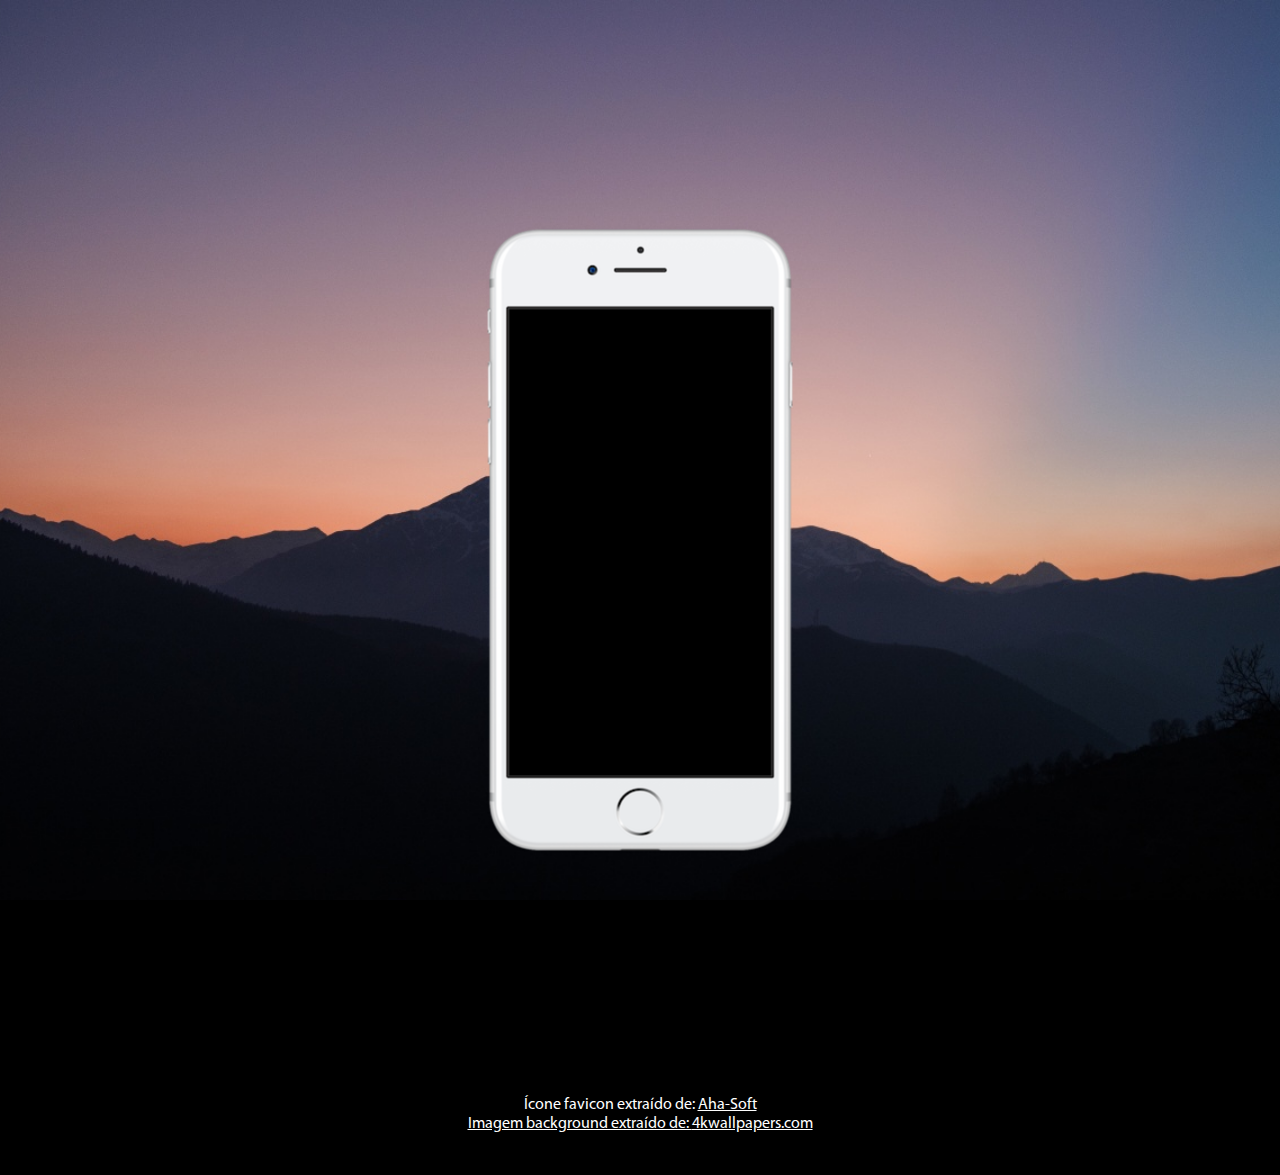
==== index.html @ e69a7585 "Updates: backgrounds, fonts, colors" ====
<!DOCTYPE html>
<html lang="pt-br">

<head>
    <meta charset="UTF-8">
    <meta http-equiv="X-UA-Compatible" content="IE=edge">
    <meta name="viewport" content="width=device-width, initial-scale=1.0">
    <title>Projeto: redes sociais - Corporate</title>
    <link rel="shortcut icon" href="/img/Aha-Soft-3d-Social-Social-network.ico" type="image/x-icon">
    <link rel="stylesheet" href="/styles/style.css">
</head>

<body>
    <header>


    </header>
    <main>
        <section id="phone"></section>
        <section id="social-medias"></section>

    </main>
    <footer>

        <p>Ícone favicon extraído de:
            <a href="https://iconarchive.com/show/3d-social-icons-by-aha-soft/Social-network-icon.html" title="Aha-Soft"
                target="_blank">Aha-Soft
        </p>
        <p>
            Imagem background extraído de: <a
                href="https://4kwallpapers.com/nature/sunset-mountains-silhouette-5k-47.html">4kwallpapers.com</a>
        </p>



    </footer>

</body>

</html>
---- styles/style.css ----
@charset "UTF-8";

@font-face {
    font-family: 'myriadPRO';
    src: url(/fonts/myriad-pro-regular.OTF);
}

:root {
    --fontMyriad: 'myriadPRO';
    --fontAlternative: 'arial';
    --fontColor: white;
    --corMenuApple: #333333;

}

* {
    margin: 0px;
    padding: 0px;
    font-family: var(--fontMyriad);
    color: var(--fontColor);

}

html {

    height: 100vh;
    width: 100vw;
    background-color: black;
}

body {
    background-image: url(/img/sunset-mountains-silhouette-5k-1280x800-47.jpg);
    background-repeat: no-repeat;
    background-position: top center;
    background-size: cover;
    background-attachment: fixed;
}


main {
    position: relative;
    height: 120vh;

}

footer {
    height: 7vh;
    background-color: black;
    text-align: center;
    padding: 1em;
}

section#phone {
    position: absolute;
    top: 50%;
    left: 50%;
    transform: translate(-50%, -50%);


    height: 627px;
    width: 311px;
    background-image: url(/imagens/frame-iphone.png);
    background-repeat: no-repeat;
    background-position: top center;

}
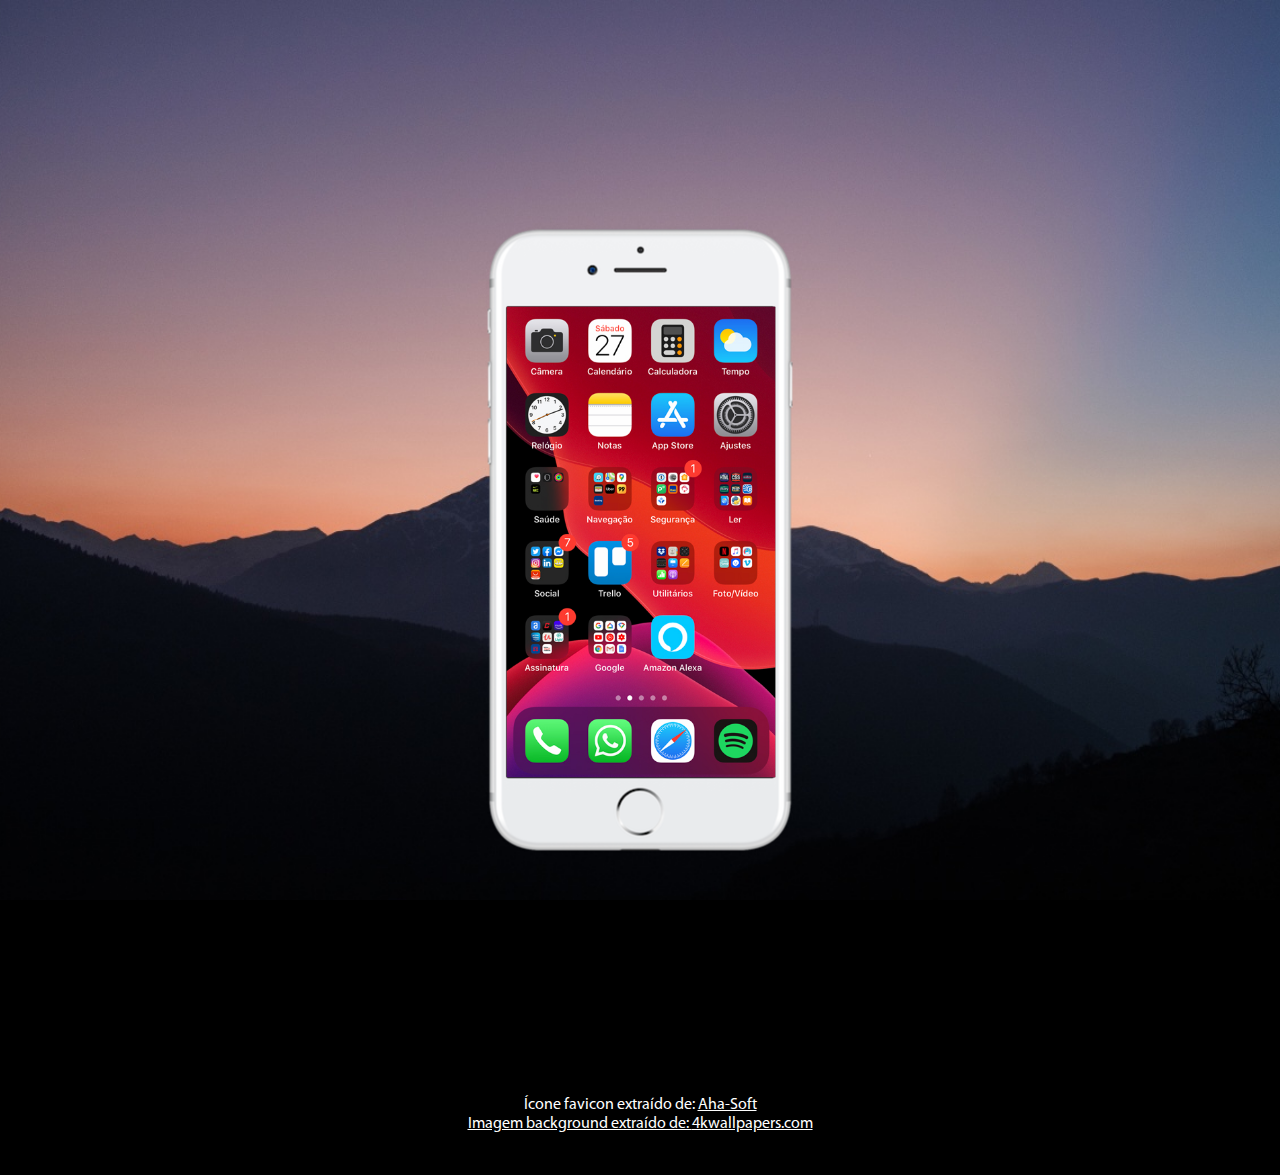
==== commit 67816792: "Update: home screen" ====
--- a/index.html
+++ b/index.html
@@ -16,7 +16,10 @@
 
     </header>
     <main>
-        <section id="phone"></section>
+        <section id="phone">
+            <iframe src="home.html" name="tela" id="tela" frameborder="0"></iframe>
+        </section>
+
         <section id="social-medias"></section>
 
     </main>
--- a/styles/style.css
+++ b/styles/style.css
@@ -63,4 +63,12 @@
     background-repeat: no-repeat;
     background-position: top center;
 
+}
+
+iframe#tela {
+    position: relative;
+    top: 80px;
+    left: 22px;
+    width: 269px;
+    height: 471px;
 }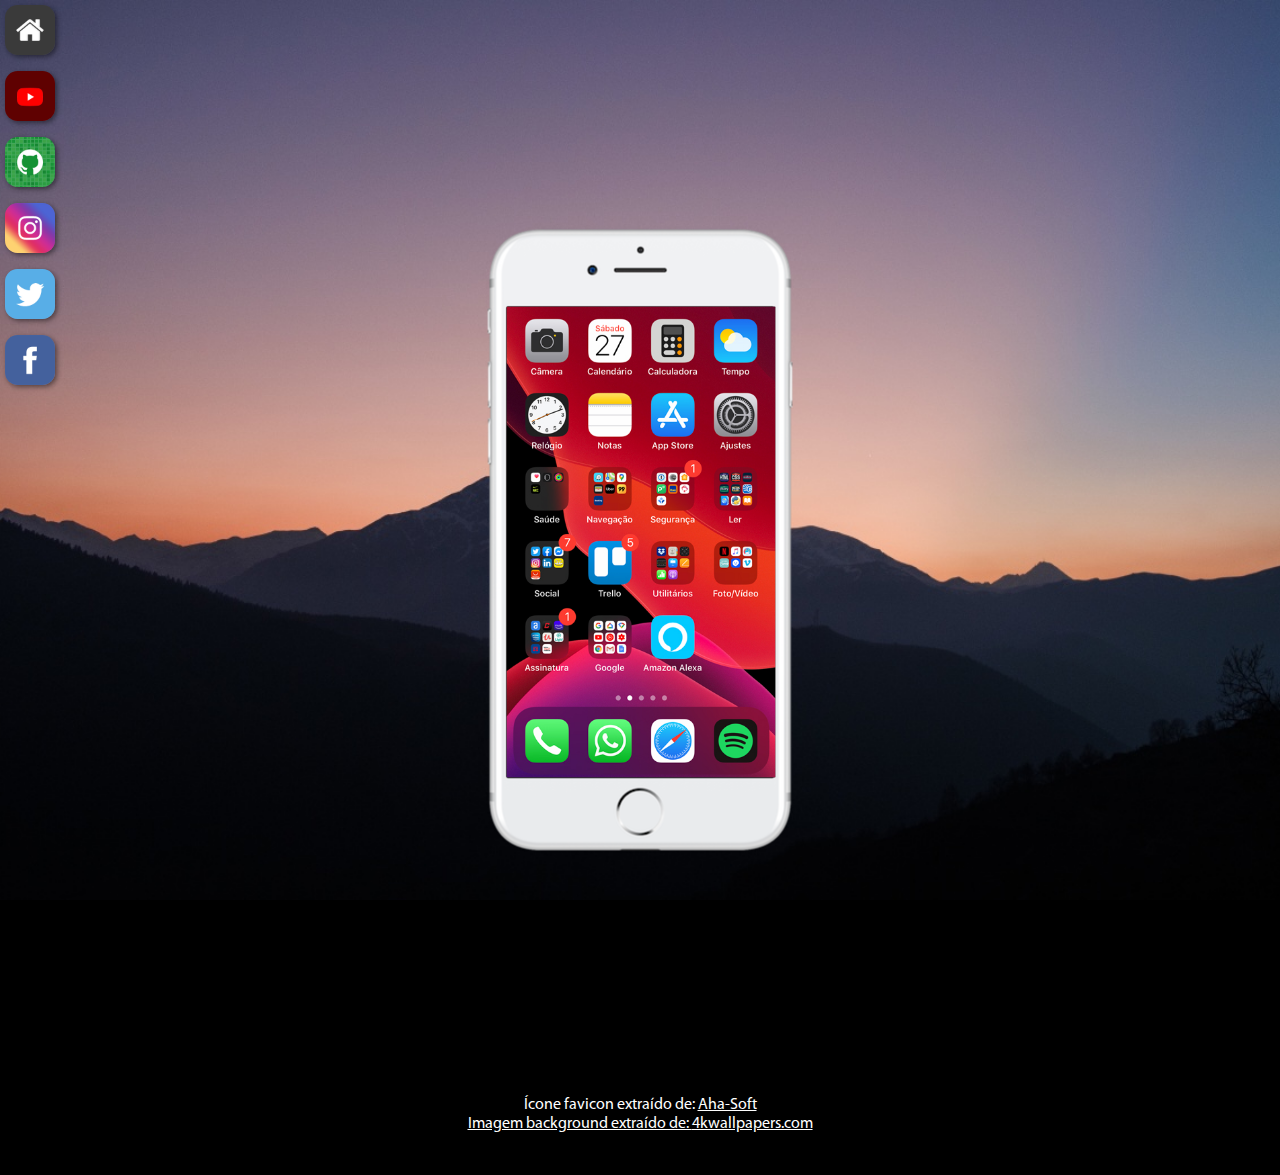
==== commit e6dbe6ba: "Update: buttons styles" ====
--- a/index.html
+++ b/index.html
@@ -11,16 +11,23 @@
 </head>
 
 <body>
-    <header>
-
-
-    </header>
     <main>
         <section id="phone">
-            <iframe src="home.html" name="tela" id="tela" frameborder="0"></iframe>
+            <iframe src="home.html" name="tela" id="tela" frameborder="0">
+                <p>Seu navegador não é compatível com iframe. </p>
+                <p>Se desejar, poderá fazer o <a href="https://www.google.com/intl/pt-BR/chrome/">download</a> do Google
+                    Chrome11</p>
+            </iframe>
         </section>
 
-        <section id="social-medias"></section>
+        <section id="social-medias">
+            <a href="#" target="tela"><img src="/imagens/logo-home.jpg" alt="home"></a><br>
+            <a href="#" target="tela"><img src="/imagens/logo-youtube.jpg" alt="youtube"></a><br>
+            <a href="#" target="tela"><img src="/imagens/logo-github.jpg" alt="github"></a><br>
+            <a href="#" target="tela"><img src="/imagens/logo-instagram.jpg" alt="instagram"></a><br>
+            <a href="#" target="tela"><img src="/imagens/logo-twitter.jpg" alt="twitter"></a><br>
+            <a href="#" target="tela"><img src="/imagens/logo-facebook.jpg" alt="facebook"></a><br>
+        </section>
 
     </main>
     <footer>
--- a/styles/style.css
+++ b/styles/style.css
@@ -71,4 +71,27 @@
     left: 22px;
     width: 269px;
     height: 471px;
+}
+
+
+/*posiciona social-medias a direita, na tela
+*/
+section#social-medias {
+    text-align: left;
+}
+
+section#social-medias>a>img {
+    width: 50px;
+    height: 50px;
+    margin: 5px;
+    border-radius: 25%;
+    box-shadow: 2px 2px 5px rgba(0, 0, 0, 0.459);
+    box-sizing: border-box;
+}
+
+section#social-medias img:hover {
+    border: 2px solid white;
+    transform: translate(-2px, -2px);
+    box-shadow: 4px 4px 5px rgba(43, 6, 6, 0.459);
+    transition: transform 2s, border 1s;
 }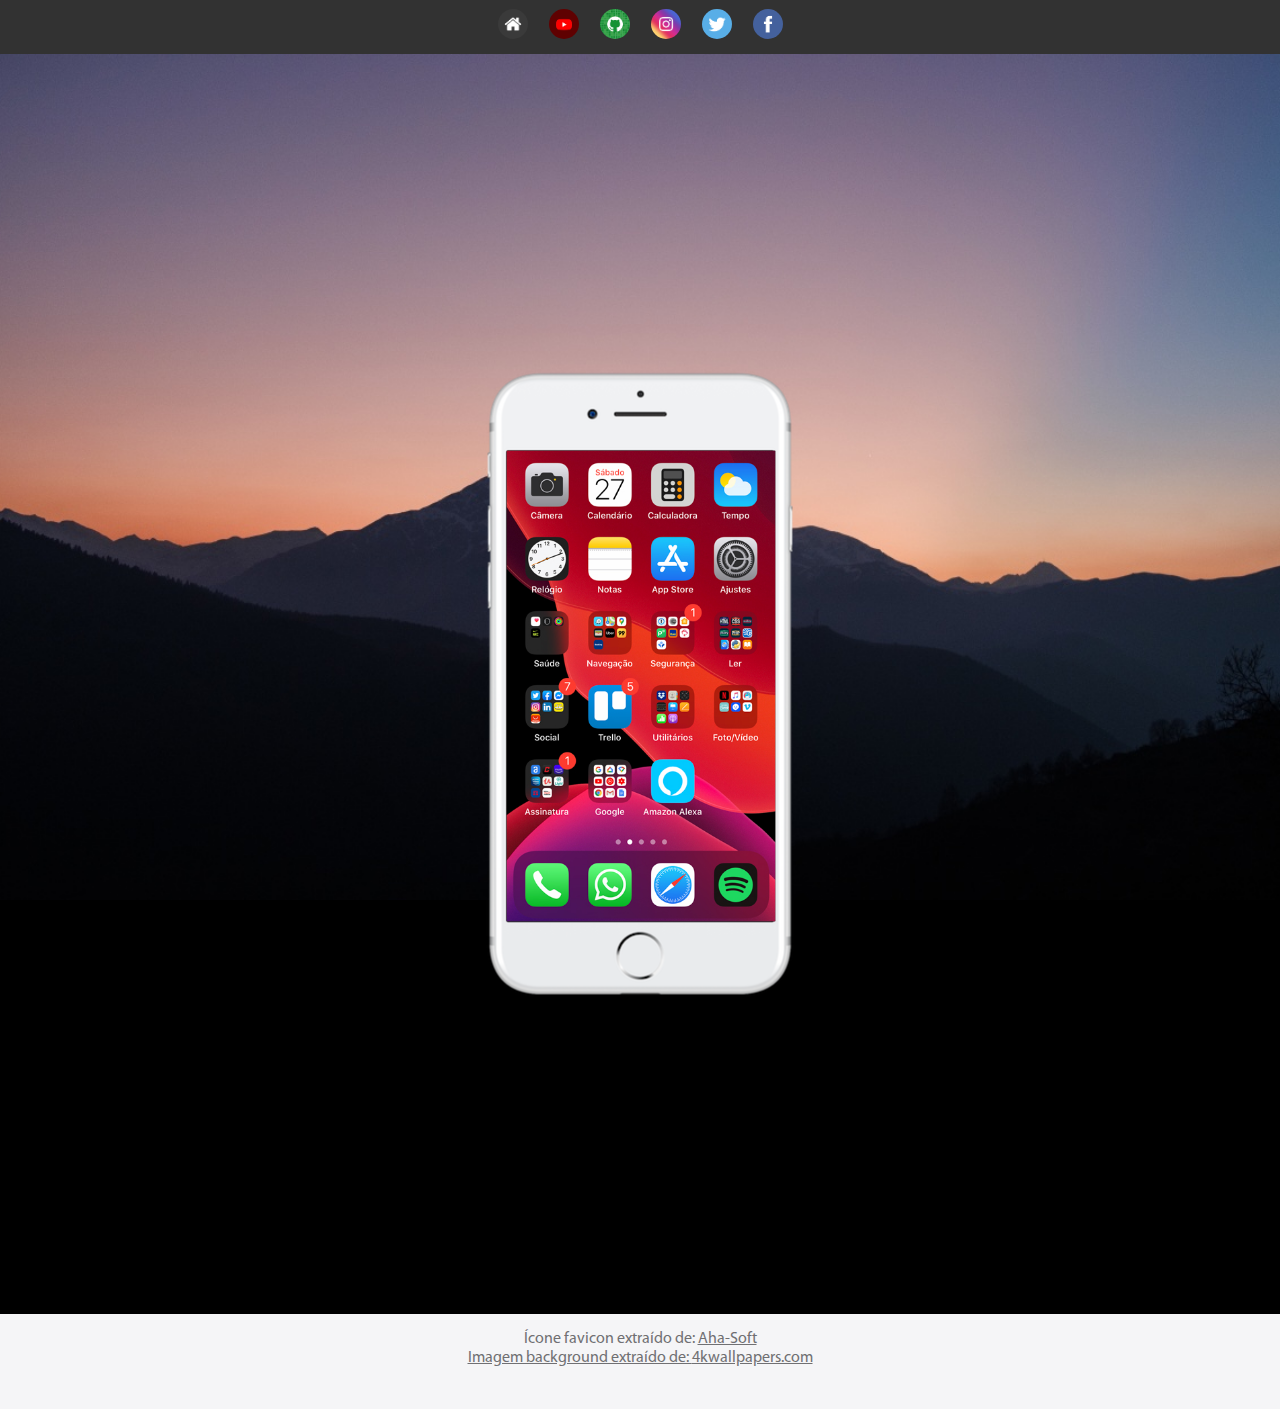
==== commit 238e69d7: "Update: header (display flex)" ====
--- a/index.html
+++ b/index.html
@@ -11,6 +11,17 @@
 </head>
 
 <body>
+    <header>
+        <section id="social-medias">
+            <a href="#" target="tela"><img src="/imagens/logo-home.jpg" alt="home"></a>
+            <a href="#" target="tela"><img src="/imagens/logo-youtube.jpg" alt="youtube"></a>
+            <a href="#" target="tela"><img src="/imagens/logo-github.jpg" alt="github"></a>
+            <a href="#" target="tela"><img src="/imagens/logo-instagram.jpg" alt="instagram"></a>
+            <a href="#" target="tela"><img src="/imagens/logo-twitter.jpg" alt="twitter"></a>
+            <a href="#" target="tela"><img src="/imagens/logo-facebook.jpg" alt="facebook"></a>
+        </section>
+    </header>
+
     <main>
         <section id="phone">
             <iframe src="home.html" name="tela" id="tela" frameborder="0">
@@ -20,14 +31,6 @@
             </iframe>
         </section>
 
-        <section id="social-medias">
-            <a href="#" target="tela"><img src="/imagens/logo-home.jpg" alt="home"></a><br>
-            <a href="#" target="tela"><img src="/imagens/logo-youtube.jpg" alt="youtube"></a><br>
-            <a href="#" target="tela"><img src="/imagens/logo-github.jpg" alt="github"></a><br>
-            <a href="#" target="tela"><img src="/imagens/logo-instagram.jpg" alt="instagram"></a><br>
-            <a href="#" target="tela"><img src="/imagens/logo-twitter.jpg" alt="twitter"></a><br>
-            <a href="#" target="tela"><img src="/imagens/logo-facebook.jpg" alt="facebook"></a><br>
-        </section>
 
     </main>
     <footer>
--- a/styles/style.css
+++ b/styles/style.css
@@ -8,9 +8,8 @@
 :root {
     --fontMyriad: 'myriadPRO';
     --fontAlternative: 'arial';
-    --fontColor: white;
+    --fontColor: #707073;
     --corMenuApple: #333333;
-
 }
 
 * {
@@ -18,14 +17,13 @@
     padding: 0px;
     font-family: var(--fontMyriad);
     color: var(--fontColor);
-
 }
 
 html {
-
     height: 100vh;
     width: 100vw;
     background-color: black;
+    color: #707073;
 }
 
 body {
@@ -36,17 +34,23 @@
     background-attachment: fixed;
 }
 
+header {
+    background-color: #323232;
+    display: flex;
+    flex-direction: row;
+    justify-content: center;
+}
 
 main {
     position: relative;
-    height: 120vh;
-
+    height: 140vh;
 }
 
 footer {
     height: 7vh;
-    background-color: black;
+    background-color: #F5F5F7;
     text-align: center;
+    color: #707073;
     padding: 1em;
 }
 
@@ -62,7 +66,6 @@
     background-image: url(/imagens/frame-iphone.png);
     background-repeat: no-repeat;
     background-position: top center;
-
 }
 
 iframe#tela {
@@ -73,7 +76,6 @@
     height: 471px;
 }
 
-
 /*posiciona social-medias a direita, na tela
 */
 section#social-medias {
@@ -81,17 +83,15 @@
 }
 
 section#social-medias>a>img {
-    width: 50px;
-    height: 50px;
-    margin: 5px;
-    border-radius: 25%;
-    box-shadow: 2px 2px 5px rgba(0, 0, 0, 0.459);
+    width: 30px;
+    height: 30px;
+    margin: 9px;
+    border-radius: 50%;
     box-sizing: border-box;
 }
 
 section#social-medias img:hover {
-    border: 2px solid white;
-    transform: translate(-2px, -2px);
-    box-shadow: 4px 4px 5px rgba(43, 6, 6, 0.459);
-    transition: transform 2s, border 1s;
+    transform: translate(-1px, -1px);
+    box-shadow: 0px 0px 4px #F5F5F7;
+    transition: transform 0.5s, border 1s;
 }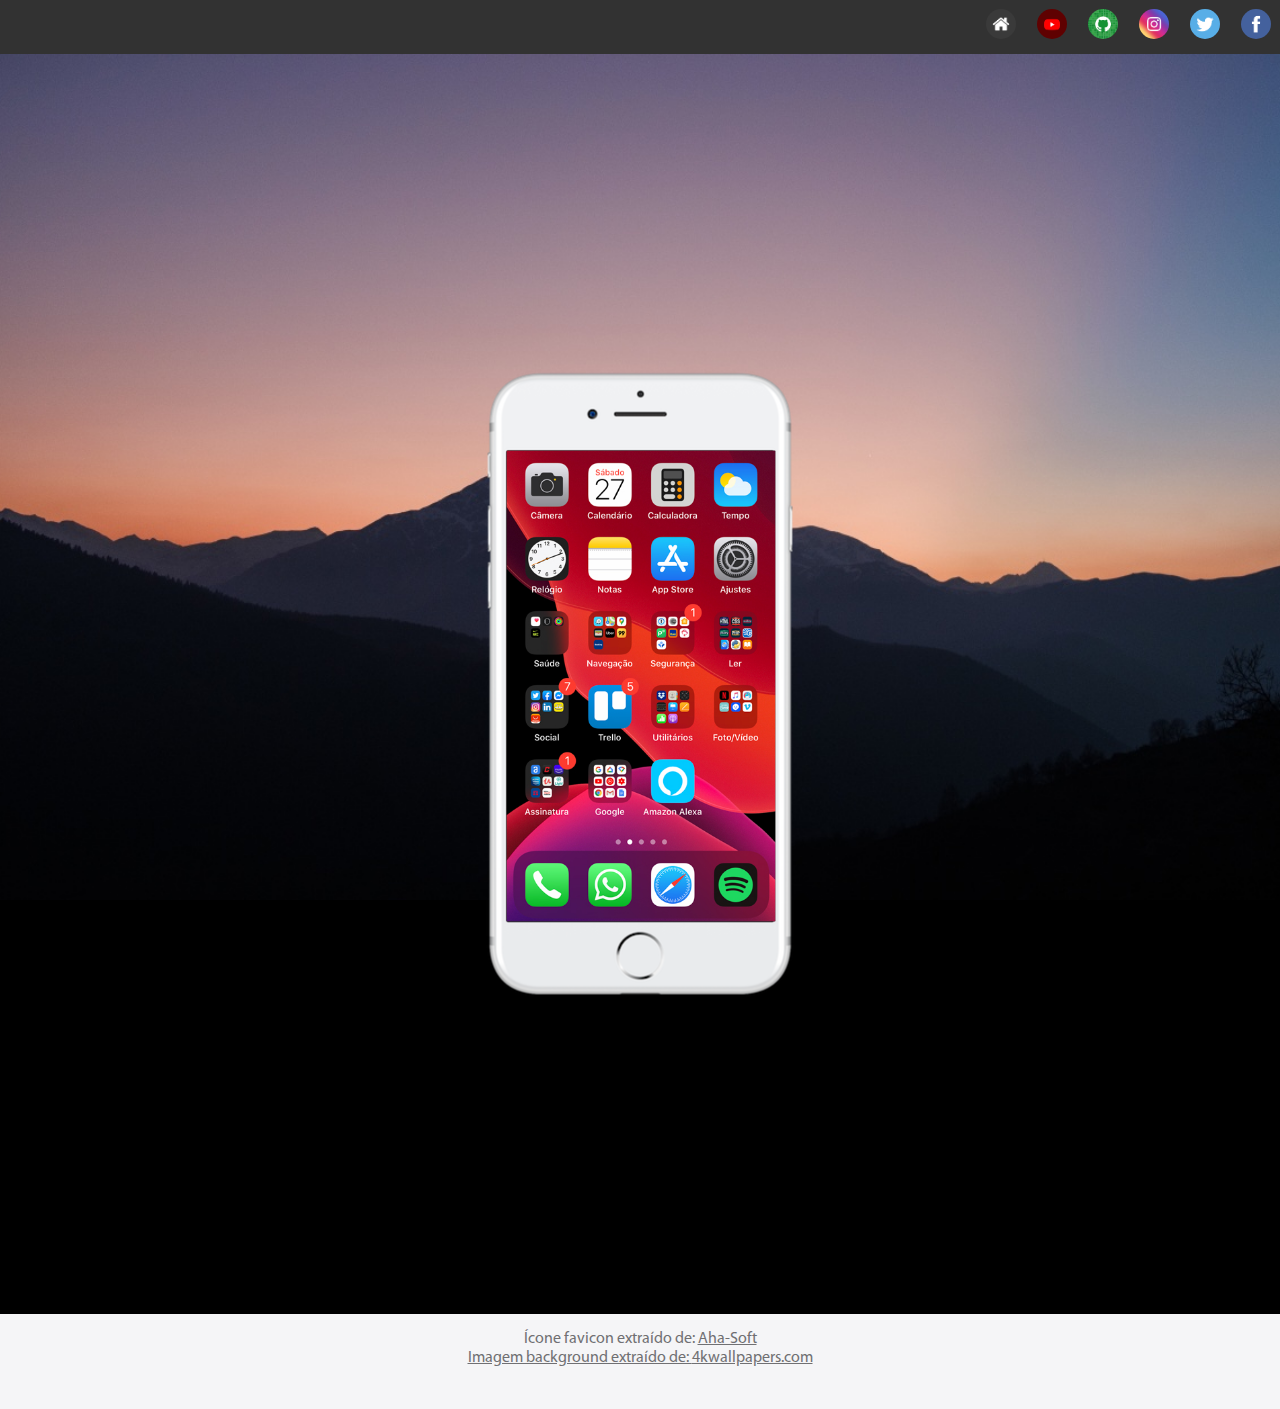
==== commit ffea9eb4: "Update: youtube.html criado" ====
--- a/index.html
+++ b/index.html
@@ -13,7 +13,7 @@
 <body>
     <header>
         <section id="social-medias">
-            <a href="#" target="tela"><img src="/imagens/logo-home.jpg" alt="home"></a>
+            <a href="home.html" target="tela"><img src="/imagens/logo-home.jpg" alt="home"></a>
             <a href="#" target="tela"><img src="/imagens/logo-youtube.jpg" alt="youtube"></a>
             <a href="#" target="tela"><img src="/imagens/logo-github.jpg" alt="github"></a>
             <a href="#" target="tela"><img src="/imagens/logo-instagram.jpg" alt="instagram"></a>
--- a/styles/style.css
+++ b/styles/style.css
@@ -38,7 +38,7 @@
     background-color: #323232;
     display: flex;
     flex-direction: row;
-    justify-content: center;
+    justify-content: right;
 }
 
 main {
@@ -76,7 +76,7 @@
     height: 471px;
 }
 
-/*posiciona social-medias a direita, na tela
+/*posiciona social-medias na tela
 */
 section#social-medias {
     text-align: left;
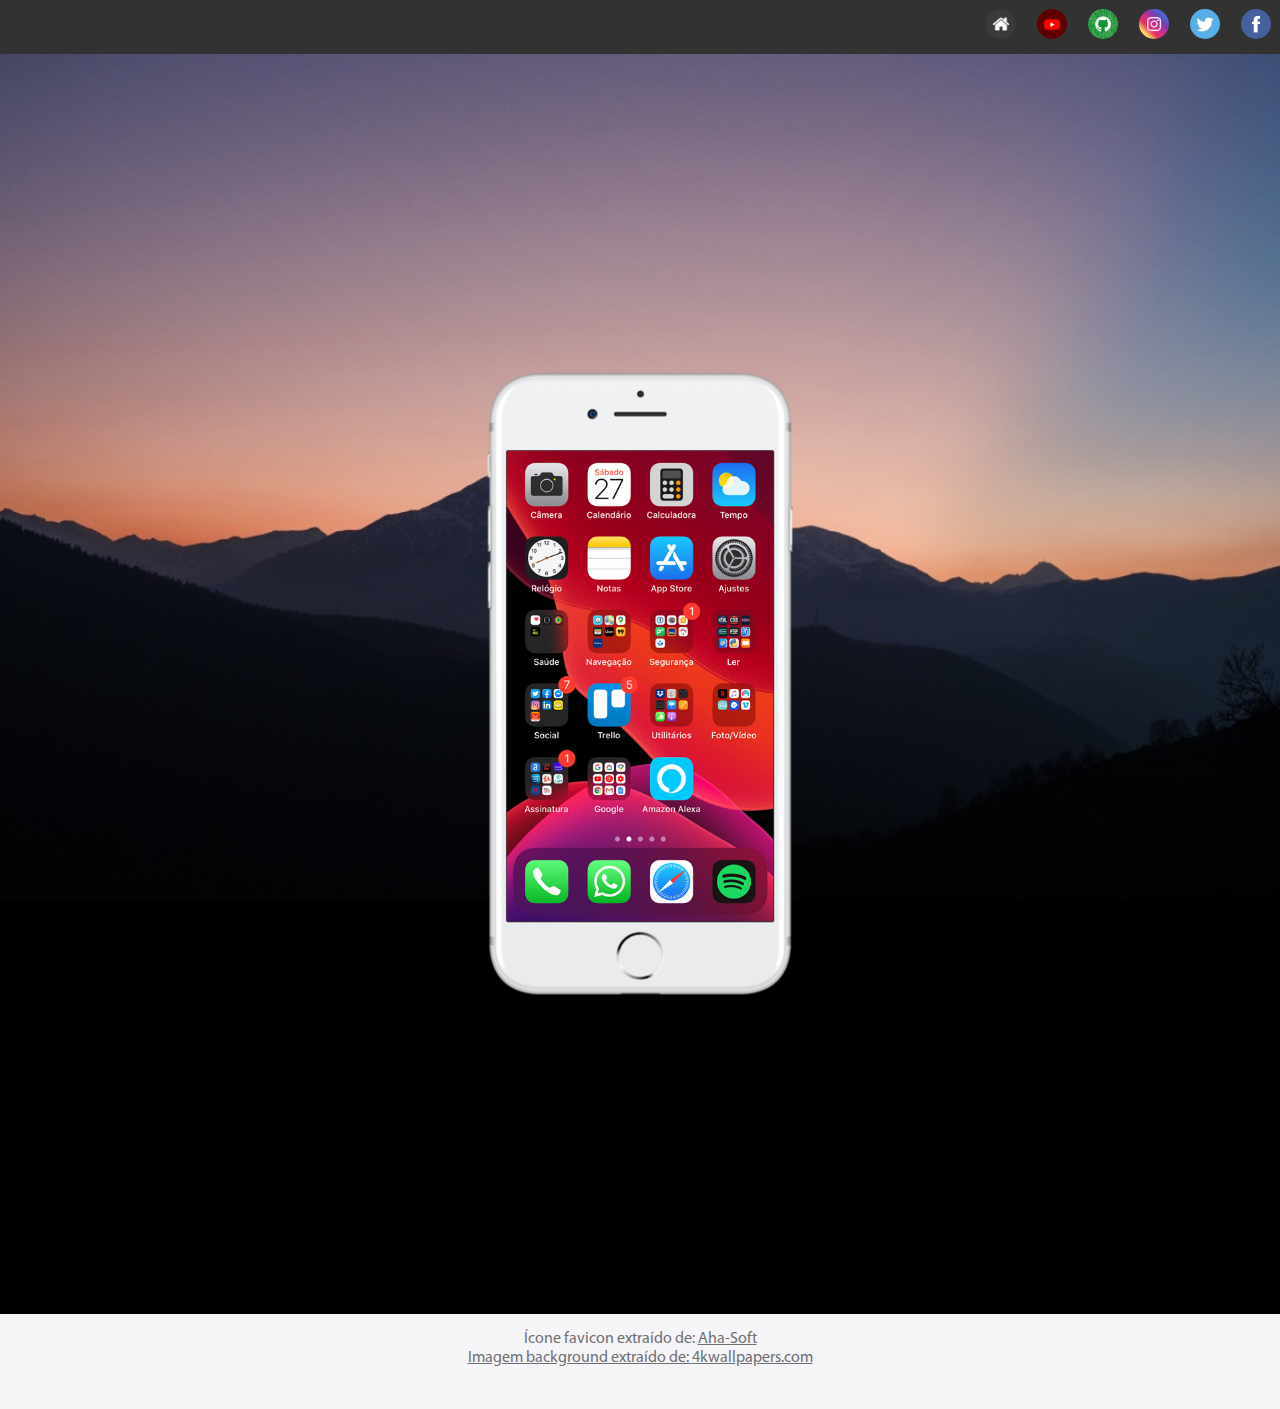
==== commit 0a930d5e: "Update: styles/social-media.css edition" ====
--- a/index.html
+++ b/index.html
@@ -14,7 +14,7 @@
     <header>
         <section id="social-medias">
             <a href="home.html" target="tela"><img src="/imagens/logo-home.jpg" alt="home"></a>
-            <a href="#" target="tela"><img src="/imagens/logo-youtube.jpg" alt="youtube"></a>
+            <a href="youtube.html" target="tela"><img src="/imagens/logo-youtube.jpg" alt="youtube"></a>
             <a href="#" target="tela"><img src="/imagens/logo-github.jpg" alt="github"></a>
             <a href="#" target="tela"><img src="/imagens/logo-instagram.jpg" alt="instagram"></a>
             <a href="#" target="tela"><img src="/imagens/logo-twitter.jpg" alt="twitter"></a>
--- a/styles/style.css
+++ b/styles/style.css
@@ -72,7 +72,7 @@
     position: relative;
     top: 80px;
     left: 22px;
-    width: 269px;
+    width: 267px;
     height: 471px;
 }
 
